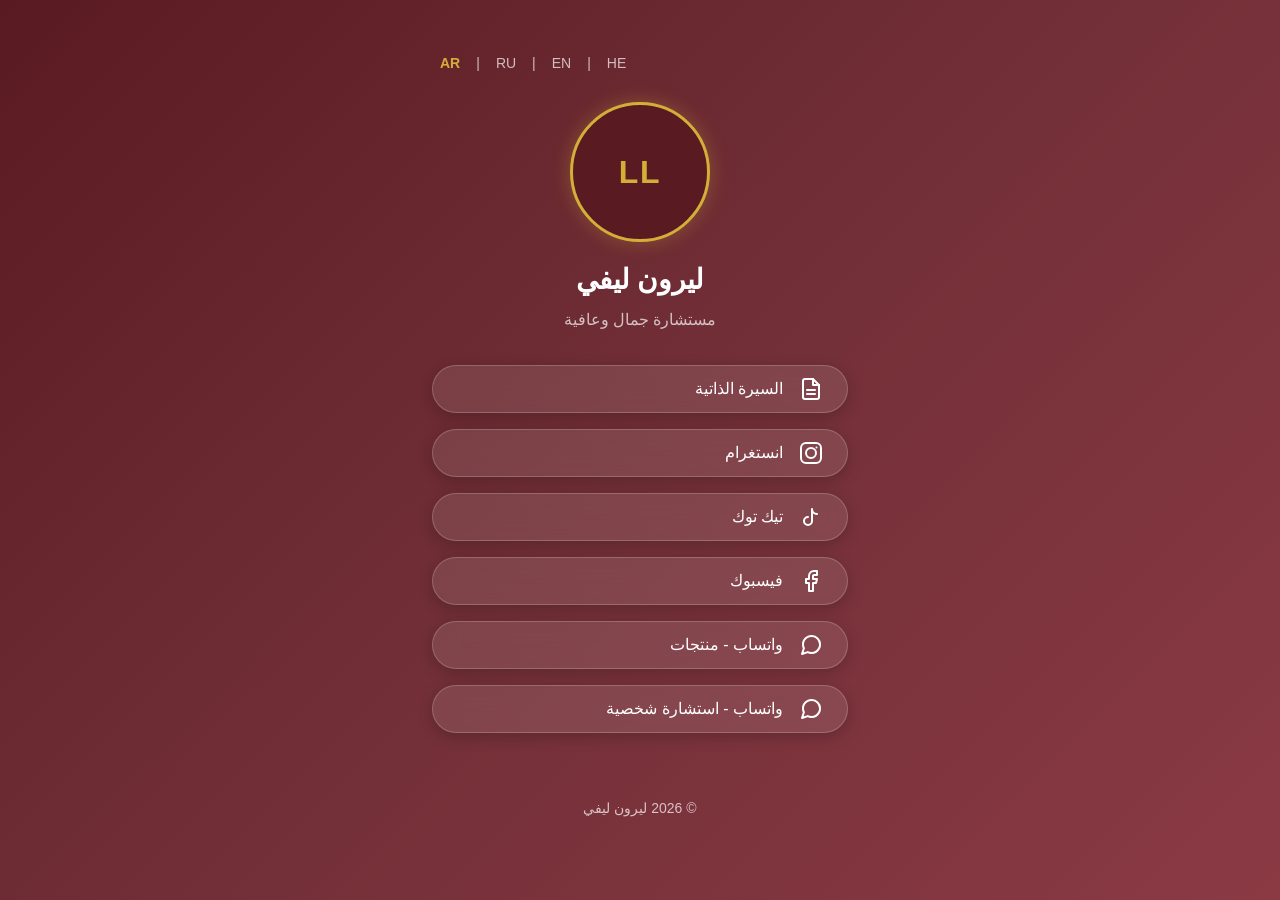
==== ar.html @ 51537cd4 "Add Arabic landing page and English resume, update language switchers" ====
<!DOCTYPE html>
<html lang="ar" dir="rtl">
<head>
  <meta charset="UTF-8">
  <meta name="viewport" content="width=device-width, initial-scale=1.0">
  <title>ليرون ليفي - مستشارة جمال وعافية</title>

  <!-- OG Meta Tags -->
  <meta property="og:title" content="ليرون ليفي - مستشارة جمال وعافية">
  <meta property="og:description" content="مستشارة جمال وعافية - روابط وتواصل">
  <meta property="og:type" content="website">
  <meta property="og:url" content="https://lironlevill.github.io/Liron-Levi/ar.html">

  <!-- Inline SVG Favicon -->
  <link rel="icon" type="image/svg+xml" href="data:image/svg+xml,%3Csvg xmlns='http://www.w3.org/2000/svg' viewBox='0 0 32 32'%3E%3Crect width='32' height='32' rx='8' fill='%23722F37'/%3E%3Ctext x='50%25' y='55%25' dominant-baseline='middle' text-anchor='middle' font-family='sans-serif' font-weight='bold' font-size='14' fill='%23D4AF37'%3ELL%3C/text%3E%3C/svg%3E">

  <link rel="stylesheet" href="style.css">
</head>
<body>

  <main class="container">

    <!-- Language Switcher -->
    <nav class="lang-switcher" aria-label="اختيار اللغة">
      <a href="index.html" aria-label="العبرية">HE</a>
      <span class="separator" aria-hidden="true">|</span>
      <a href="en.html" aria-label="الإنجليزية">EN</a>
      <span class="separator" aria-hidden="true">|</span>
      <a href="ru.html" aria-label="الروسية">RU</a>
      <span class="separator" aria-hidden="true">|</span>
      <a href="ar.html" class="active" aria-label="العربية">AR</a>
    </nav>

    <!-- Profile -->
    <section class="profile">
      <div class="profile-circle" aria-hidden="true">
        <span class="initials">LL</span>
      </div>
      <h1 class="profile-name">ليرون ليفي</h1>
      <p class="profile-bio">مستشارة جمال وعافية</p>
    </section>

    <!-- Link Buttons -->
    <div class="links">

      <!-- Resume -->
      <a href="resume.html" class="link-btn" aria-label="عرض السيرة الذاتية">
        <span class="icon" aria-hidden="true">
          <svg xmlns="http://www.w3.org/2000/svg" width="24" height="24" viewBox="0 0 24 24" fill="none" stroke="currentColor" stroke-width="2" stroke-linecap="round" stroke-linejoin="round">
            <path d="M14 2H6a2 2 0 0 0-2 2v16a2 2 0 0 0 2 2h12a2 2 0 0 0 2-2V8z"/>
            <polyline points="14 2 14 8 20 8"/>
            <line x1="16" y1="13" x2="8" y2="13"/>
            <line x1="16" y1="17" x2="8" y2="17"/>
          </svg>
        </span>
        <span class="label">السيرة الذاتية</span>
      </a>

      <!-- Instagram -->
      <a href="#" class="link-btn" aria-label="زيارة حساب انستغرام">
        <span class="icon" aria-hidden="true">
          <svg xmlns="http://www.w3.org/2000/svg" width="24" height="24" viewBox="0 0 24 24" fill="none" stroke="currentColor" stroke-width="2" stroke-linecap="round" stroke-linejoin="round">
            <rect x="2" y="2" width="20" height="20" rx="5" ry="5"/>
            <circle cx="12" cy="12" r="5"/>
            <line x1="17.5" y1="6.5" x2="17.51" y2="6.5"/>
          </svg>
        </span>
        <span class="label">انستغرام</span>
      </a>

      <!-- TikTok -->
      <a href="#" class="link-btn" aria-label="زيارة حساب تيك توك">
        <span class="icon" aria-hidden="true">
          <svg xmlns="http://www.w3.org/2000/svg" width="24" height="24" viewBox="0 0 24 24" fill="none" stroke="currentColor" stroke-width="2" stroke-linecap="round" stroke-linejoin="round">
            <path d="M9 12a4 4 0 1 0 4 4V4a5 5 0 0 0 5 5"/>
          </svg>
        </span>
        <span class="label">تيك توك</span>
      </a>

      <!-- Facebook -->
      <a href="#" class="link-btn" aria-label="زيارة حساب فيسبوك">
        <span class="icon" aria-hidden="true">
          <svg xmlns="http://www.w3.org/2000/svg" width="24" height="24" viewBox="0 0 24 24" fill="none" stroke="currentColor" stroke-width="2" stroke-linecap="round" stroke-linejoin="round">
            <path d="M18 2h-3a5 5 0 0 0-5 5v3H7v4h3v8h4v-8h3l1-4h-4V7a1 1 0 0 1 1-1h3z"/>
          </svg>
        </span>
        <span class="label">فيسبوك</span>
      </a>

      <!-- WhatsApp - Products -->
      <a href="https://wa.me/972526086035?text=%D9%85%D8%B1%D8%AD%D8%A8%D8%A7%20%D9%84%D9%8A%D8%B1%D9%88%D9%86%D8%8C%20%D8%A3%D8%B1%D9%8A%D8%AF%20%D9%85%D8%B9%D8%B1%D9%81%D8%A9%20%D8%A7%D9%84%D9%85%D8%B2%D9%8A%D8%AF%20%D8%B9%D9%86%20%D9%85%D9%86%D8%AA%D8%AC%D8%A7%D8%AA%D9%83!" class="link-btn" aria-label="ارسال رسالة واتساب عن المنتجات">
        <span class="icon" aria-hidden="true">
          <svg xmlns="http://www.w3.org/2000/svg" width="24" height="24" viewBox="0 0 24 24" fill="none" stroke="currentColor" stroke-width="2" stroke-linecap="round" stroke-linejoin="round">
            <path d="M21 11.5a8.38 8.38 0 0 1-.9 3.8 8.5 8.5 0 0 1-7.6 4.7 8.38 8.38 0 0 1-3.8-.9L3 21l1.9-5.7a8.38 8.38 0 0 1-.9-3.8 8.5 8.5 0 0 1 4.7-7.6 8.38 8.38 0 0 1 3.8-.9h.5a8.48 8.48 0 0 1 8 8v.5z"/>
          </svg>
        </span>
        <span class="label">واتساب - منتجات</span>
      </a>

      <!-- WhatsApp - Consultation -->
      <a href="https://wa.me/972526086035?text=%D9%85%D8%B1%D8%AD%D8%A8%D8%A7%20%D9%84%D9%8A%D8%B1%D9%88%D9%86%D8%8C%20%D8%A3%D8%B1%D8%BA%D8%A8%20%D9%81%D9%8A%20%D8%A7%D8%B3%D8%AA%D8%B4%D8%A7%D8%B1%D8%A9%20%D8%B4%D8%AE%D8%B5%D9%8A%D8%A9" class="link-btn" aria-label="ارسال رسالة واتساب لاستشارة شخصية">
        <span class="icon" aria-hidden="true">
          <svg xmlns="http://www.w3.org/2000/svg" width="24" height="24" viewBox="0 0 24 24" fill="none" stroke="currentColor" stroke-width="2" stroke-linecap="round" stroke-linejoin="round">
            <path d="M21 11.5a8.38 8.38 0 0 1-.9 3.8 8.5 8.5 0 0 1-7.6 4.7 8.38 8.38 0 0 1-3.8-.9L3 21l1.9-5.7a8.38 8.38 0 0 1-.9-3.8 8.5 8.5 0 0 1 4.7-7.6 8.38 8.38 0 0 1 3.8-.9h.5a8.48 8.48 0 0 1 8 8v.5z"/>
          </svg>
        </span>
        <span class="label">واتساب - استشارة شخصية</span>
      </a>

    </div>

    <!-- Footer -->
    <footer class="footer">
      <p>&copy; 2026 ليرون ليفي</p>
    </footer>

  </main>

</body>
</html>
---- style.css ----
/* ============================================
   Liron Levi - Link-in-Bio Landing Page
   Shared Stylesheet
   ============================================ */

/* === Custom Properties === */
:root {
  /* Colors */
  --color-primary: #722F37;
  --color-primary-dark: #5A1A22;
  --color-primary-light: #8B3A44;
  --color-accent: #D4AF37;
  --color-accent-light: #E8CC6E;
  --color-text: #FFFFFF;
  --color-text-muted: rgba(255, 255, 255, 0.7);

  /* Glassmorphism */
  --glass-bg: rgba(255, 255, 255, 0.1);
  --glass-bg-hover: rgba(255, 255, 255, 0.18);
  --glass-border: rgba(255, 255, 255, 0.2);
  --glass-blur: 12px;
  --glass-shadow: 0 4px 16px rgba(0, 0, 0, 0.2);

  /* Spacing */
  --space-xs: 0.25rem;
  --space-sm: 0.5rem;
  --space-md: 1rem;
  --space-lg: 1.5rem;
  --space-xl: 2rem;
  --space-2xl: 3rem;

  /* Border Radius */
  --radius-sm: 12px;
  --radius-md: 16px;
  --radius-lg: 25px;
  --radius-full: 50%;

  /* Typography */
  --font-family: -apple-system, BlinkMacSystemFont, "Segoe UI", Roboto,
    "Helvetica Neue", Arial, "Noto Sans", "Noto Sans Hebrew", "Noto Sans Arabic", sans-serif,
    "Apple Color Emoji", "Segoe UI Emoji";
  --font-size-sm: 0.875rem;
  --font-size-base: 1rem;
  --font-size-lg: 1.125rem;
  --font-size-xl: 1.5rem;
  --font-size-2xl: 1.75rem;
  --font-weight-normal: 400;
  --font-weight-medium: 500;
  --font-weight-bold: 700;

  /* Transitions */
  --transition-fast: 200ms ease;
  --transition-normal: 300ms ease;

  /* Layout */
  --container-max-width: 480px;
  --container-padding: 1.25rem;

  /* Profile */
  --profile-size: 120px;
  --profile-border-width: 3px;
}

/* === Reset === */
*,
*::before,
*::after {
  box-sizing: border-box;
  margin: 0;
  padding: 0;
}

html {
  font-size: 16px;
  -webkit-text-size-adjust: 100%;
}

body {
  font-family: var(--font-family);
  color: var(--color-text);
  line-height: 1.6;
  min-height: 100vh;
  background: linear-gradient(
    135deg,
    var(--color-primary-dark) 0%,
    var(--color-primary) 50%,
    var(--color-primary-light) 100%
  );
  background-attachment: fixed;
}

a {
  color: inherit;
  text-decoration: none;
}

ul {
  list-style: none;
}

/* === Container === */
.container {
  max-width: var(--container-max-width);
  margin-inline: auto;
  padding-inline: var(--container-padding);
  padding-block: var(--space-2xl);
}

/* === Language Switcher === */
.lang-switcher {
  display: flex;
  justify-content: flex-end;
  align-items: center;
  gap: var(--space-sm);
  margin-block-end: var(--space-lg);
  font-size: var(--font-size-sm);
}

.lang-switcher a {
  color: var(--color-text-muted);
  padding: var(--space-xs) var(--space-sm);
  transition: color var(--transition-fast);
  border-radius: 4px;
}

.lang-switcher a:hover,
.lang-switcher a:focus-visible {
  color: var(--color-accent);
}

.lang-switcher a.active {
  color: var(--color-accent);
  font-weight: var(--font-weight-bold);
}

.lang-switcher .separator {
  color: var(--color-text-muted);
  user-select: none;
}

/* === Profile Section === */
.profile {
  display: flex;
  flex-direction: column;
  align-items: center;
  text-align: center;
  margin-block-end: var(--space-xl);
}

.profile-circle {
  width: var(--profile-size);
  height: var(--profile-size);
  border-radius: var(--radius-full);
  border: var(--profile-border-width) solid var(--color-accent);
  background: var(--color-primary-dark);
  display: flex;
  align-items: center;
  justify-content: center;
  margin-block-end: var(--space-md);
  box-shadow: 0 0 20px rgba(212, 175, 55, 0.3);
}

.profile-circle .initials {
  font-size: var(--font-size-2xl);
  font-weight: var(--font-weight-bold);
  color: var(--color-accent);
  letter-spacing: 0.05em;
}

.profile-name {
  font-size: var(--font-size-xl);
  font-weight: var(--font-weight-bold);
  margin-block-end: var(--space-xs);
}

.profile-bio {
  font-size: var(--font-size-base);
  color: var(--color-text-muted);
  max-width: 320px;
}

/* === Link Buttons === */
.links {
  display: flex;
  flex-direction: column;
  gap: var(--space-md);
}

.link-btn {
  display: flex;
  align-items: center;
  gap: var(--space-md);
  width: 100%;
  min-height: 48px;
  padding: var(--space-sm) var(--space-lg);
  border-radius: var(--radius-lg);
  /* Glassmorphism */
  background: var(--glass-bg);
  backdrop-filter: blur(var(--glass-blur));
  -webkit-backdrop-filter: blur(var(--glass-blur));
  border: 1px solid var(--glass-border);
  box-shadow: var(--glass-shadow);
  /* Text */
  color: var(--color-text);
  font-size: var(--font-size-base);
  font-weight: var(--font-weight-medium);
  text-align: start;
  /* Transition */
  transition: transform var(--transition-fast),
              box-shadow var(--transition-fast),
              background var(--transition-fast);
}

.link-btn:hover {
  transform: scale(1.03);
  background: var(--glass-bg-hover);
  box-shadow: 0 0 20px rgba(212, 175, 55, 0.4),
              0 4px 16px rgba(0, 0, 0, 0.2);
}

.link-btn:focus-visible {
  outline: 2px solid var(--color-accent);
  outline-offset: 2px;
}

.link-btn:active {
  transform: scale(0.98);
}

/* Button icon */
.link-btn .icon {
  flex-shrink: 0;
  width: 24px;
  height: 24px;
  display: flex;
  align-items: center;
  justify-content: center;
}

.link-btn .icon svg {
  width: 100%;
  height: 100%;
}

/* Button label */
.link-btn .label {
  flex-grow: 1;
}

/* === Resume Page === */
.resume-container {
  max-width: 640px;
  margin-inline: auto;
  padding-inline: var(--container-padding);
  padding-block: var(--space-xl);
}

/* Back button */
.back-btn {
  display: inline-flex;
  align-items: center;
  gap: var(--space-sm);
  color: var(--color-text-muted);
  font-size: var(--font-size-sm);
  margin-block-end: var(--space-xl);
  padding: var(--space-sm) var(--space-md);
  border-radius: var(--radius-sm);
  transition: color var(--transition-fast),
              background var(--transition-fast);
}

.back-btn:hover,
.back-btn:focus-visible {
  color: var(--color-accent);
  background: var(--glass-bg);
}

.back-btn:focus-visible {
  outline: 2px solid var(--color-accent);
  outline-offset: 2px;
}

.back-btn .icon {
  width: 20px;
  height: 20px;
  display: flex;
  align-items: center;
  justify-content: center;
}

.back-btn .icon svg {
  width: 100%;
  height: 100%;
}

/* Flip back arrow for RTL */
[dir="rtl"] .back-btn .icon {
  transform: scaleX(-1);
}

/* Resume header */
.resume-header {
  text-align: center;
  margin-block-end: var(--space-2xl);
}

.resume-header h1 {
  font-size: var(--font-size-2xl);
  margin-block-end: var(--space-xs);
}

.resume-header p {
  color: var(--color-text-muted);
  font-size: var(--font-size-sm);
}

/* Resume sections */
.resume-section {
  background: var(--glass-bg);
  backdrop-filter: blur(var(--glass-blur));
  -webkit-backdrop-filter: blur(var(--glass-blur));
  border: 1px solid var(--glass-border);
  border-radius: var(--radius-md);
  padding: var(--space-lg);
  margin-block-end: var(--space-lg);
}

.resume-section h2 {
  font-size: var(--font-size-lg);
  color: var(--color-accent);
  margin-block-end: var(--space-md);
  padding-block-end: var(--space-sm);
  border-block-end: 1px solid var(--glass-border);
}

.resume-section p {
  color: var(--color-text-muted);
  margin-block-end: var(--space-sm);
}

.resume-section ul {
  padding-inline-start: var(--space-lg);
  list-style: disc;
}

.resume-section li {
  color: var(--color-text-muted);
  margin-block-end: var(--space-sm);
}

/* Resume entry (job/education item) */
.resume-entry {
  margin-block-end: var(--space-lg);
}

.resume-entry:last-child {
  margin-block-end: 0;
}

.resume-entry h3 {
  font-size: var(--font-size-base);
  font-weight: var(--font-weight-bold);
  color: var(--color-text);
  margin-block-end: var(--space-xs);
}

.resume-entry .date {
  font-size: var(--font-size-sm);
  color: var(--color-accent-light);
  margin-block-end: var(--space-sm);
}

.resume-entry p {
  font-size: var(--font-size-sm);
}

/* === Footer === */
.footer {
  text-align: center;
  margin-block-start: var(--space-2xl);
  padding-block: var(--space-md);
  font-size: var(--font-size-sm);
  color: var(--color-text-muted);
}

/* === Screen Reader Only === */
.sr-only {
  position: absolute;
  width: 1px;
  height: 1px;
  padding: 0;
  margin: -1px;
  overflow: hidden;
  clip: rect(0, 0, 0, 0);
  white-space: nowrap;
  border: 0;
}

/* === Responsive Design === */

/* Larger phones */
@media (min-width: 375px) {
  :root {
    --container-padding: 1.5rem;
  }
}

/* Tablets */
@media (min-width: 768px) {
  :root {
    --container-padding: 2rem;
    --profile-size: 140px;
    --font-size-xl: 1.75rem;
    --font-size-2xl: 2rem;
  }

  .resume-container {
    max-width: 720px;
  }
}

/* Desktop */
@media (min-width: 1024px) {
  body {
    font-size: 1.0625rem;
  }
}

/* Reduced motion */
@media (prefers-reduced-motion: reduce) {
  *,
  *::before,
  *::after {
    transition-duration: 0.01ms !important;
    animation-duration: 0.01ms !important;
  }

  .link-btn:hover {
    transform: none;
  }
}

/* Backdrop-filter fallback */
@supports not (backdrop-filter: blur(1px)) {
  .link-btn,
  .resume-section {
    background: rgba(255, 255, 255, 0.2);
  }
}
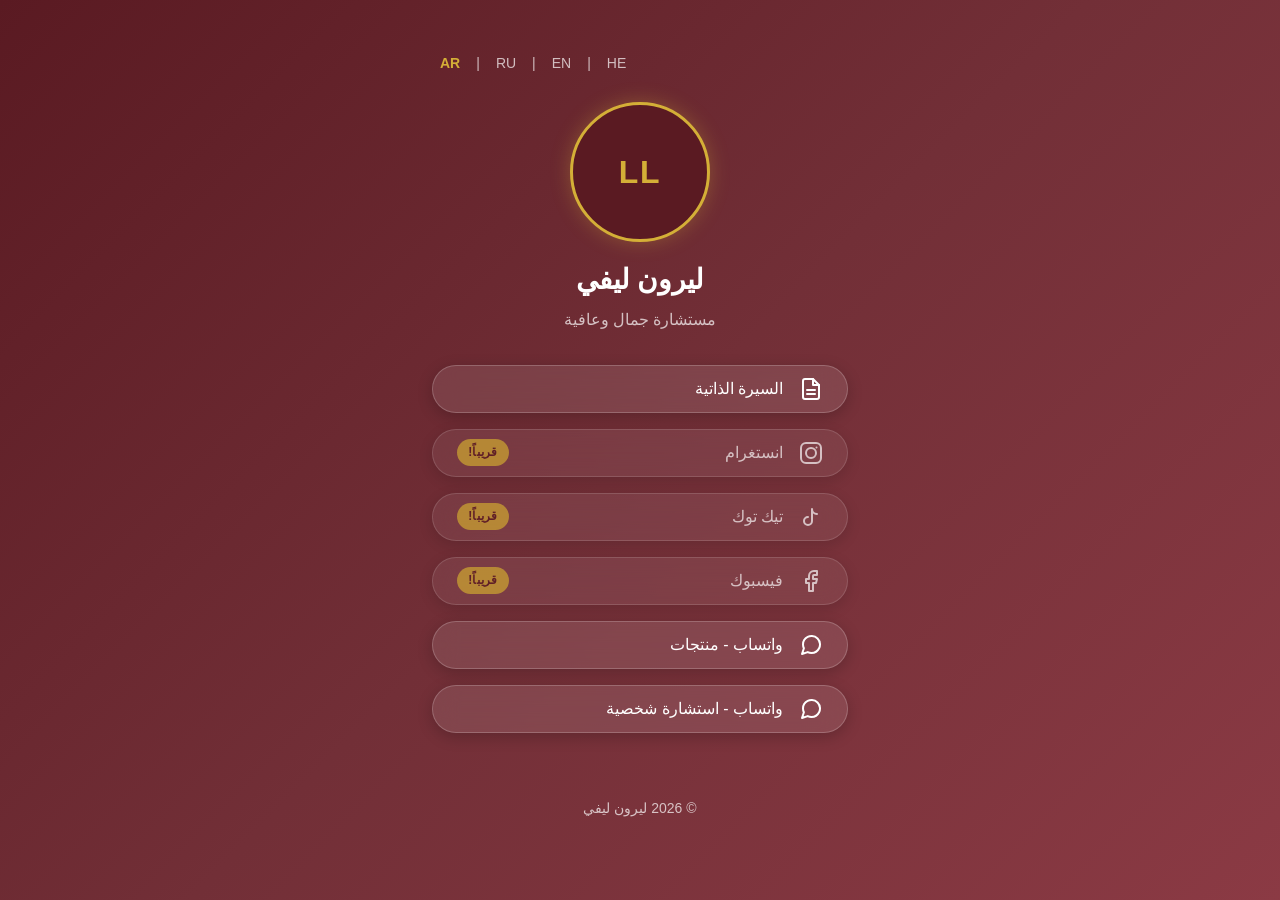
==== commit 08f9c94c: "resume fix + coming soon" ====
--- a/ar.html
+++ b/ar.html
@@ -57,7 +57,7 @@
       </a>
 
       <!-- Instagram -->
-      <a href="#" class="link-btn" aria-label="زيارة حساب انستغرام">
+      <a href="#" class="link-btn link-btn--soon" aria-label="زيارة حساب انستغرام" aria-disabled="true">
         <span class="icon" aria-hidden="true">
           <svg xmlns="http://www.w3.org/2000/svg" width="24" height="24" viewBox="0 0 24 24" fill="none" stroke="currentColor" stroke-width="2" stroke-linecap="round" stroke-linejoin="round">
             <rect x="2" y="2" width="20" height="20" rx="5" ry="5"/>
@@ -66,26 +66,29 @@
           </svg>
         </span>
         <span class="label">انستغرام</span>
+        <span class="soon-badge">قريباً!</span>
       </a>
 
       <!-- TikTok -->
-      <a href="#" class="link-btn" aria-label="زيارة حساب تيك توك">
+      <a href="#" class="link-btn link-btn--soon" aria-label="زيارة حساب تيك توك" aria-disabled="true">
         <span class="icon" aria-hidden="true">
           <svg xmlns="http://www.w3.org/2000/svg" width="24" height="24" viewBox="0 0 24 24" fill="none" stroke="currentColor" stroke-width="2" stroke-linecap="round" stroke-linejoin="round">
             <path d="M9 12a4 4 0 1 0 4 4V4a5 5 0 0 0 5 5"/>
           </svg>
         </span>
         <span class="label">تيك توك</span>
+        <span class="soon-badge">قريباً!</span>
       </a>
 
       <!-- Facebook -->
-      <a href="#" class="link-btn" aria-label="زيارة حساب فيسبوك">
+      <a href="#" class="link-btn link-btn--soon" aria-label="زيارة حساب فيسبوك" aria-disabled="true">
         <span class="icon" aria-hidden="true">
           <svg xmlns="http://www.w3.org/2000/svg" width="24" height="24" viewBox="0 0 24 24" fill="none" stroke="currentColor" stroke-width="2" stroke-linecap="round" stroke-linejoin="round">
             <path d="M18 2h-3a5 5 0 0 0-5 5v3H7v4h3v8h4v-8h3l1-4h-4V7a1 1 0 0 1 1-1h3z"/>
           </svg>
         </span>
         <span class="label">فيسبوك</span>
+        <span class="soon-badge">قريباً!</span>
       </a>
 
       <!-- WhatsApp - Products -->
--- a/style.css
+++ b/style.css
@@ -59,6 +59,19 @@
   /* Profile */
   --profile-size: 120px;
   --profile-border-width: 3px;
+
+  /* Resume page additions */
+  --color-bg-cream: #F8F4ED;
+  --color-bg-cream-soft: #EFE5D2;
+  --color-bg-dark: #5A1A22;
+  --color-bg-dark-soft: #722F37;
+  --color-text-dark: #2D1418;
+  --color-text-muted-dark: #6B4148;
+  --color-gold-soft: #C9A24A;
+  --decorative-line: rgba(114, 47, 55, 0.18);
+  --r-shadow-soft: 0 8px 24px rgba(45, 20, 24, 0.08);
+  --r-shadow-hover: 0 14px 32px rgba(45, 20, 24, 0.14);
+  --r-ticker-duration: 30s;
 }
 
 /* === Reset === */
@@ -247,131 +260,589 @@
   flex-grow: 1;
 }
 
-/* === Resume Page === */
-.resume-container {
-  max-width: 640px;
+/* === Coming Soon button variant === */
+.link-btn--soon {
+  cursor: not-allowed;
+  opacity: 0.7;
+}
+
+.link-btn--soon:hover {
+  transform: none;
+  background: var(--glass-bg);
+  box-shadow: var(--glass-shadow);
+}
+
+.link-btn--soon .label {
+  flex-grow: 0;
+}
+
+.soon-badge {
+  margin-inline-start: auto;
+  padding: 0.25rem 0.7rem;
+  font-size: 0.75rem;
+  font-weight: var(--font-weight-bold);
+  background: var(--color-accent);
+  color: var(--color-primary-dark);
+  border-radius: 999px;
+  letter-spacing: 0.02em;
+  white-space: nowrap;
+  flex-shrink: 0;
+}
+
+/* =========================================================
+   RESUME PAGE
+   Cream + dark-brown world, separate from landing pages.
+   All selectors prefixed with .r- to avoid collisions.
+   ========================================================= */
+
+/* --- Page wrapper -------------------------------------- */
+.r-page {
+  background: var(--color-bg-cream);
+  color: var(--color-text-dark);
+  min-height: 100vh;
+  overflow-x: hidden;
+}
+.r-page a { color: inherit; }
+
+/* --- Resume language switcher (flex item inside .r-hero__top-right) ---- */
+.r-lang-switcher {
+  display: inline-flex;
+  align-items: center;
+  gap: 0.4rem;
+  margin: 0;
+  font-size: clamp(0.75rem, 2vw, 0.9rem);
+}
+.r-lang-switcher a {
+  padding: 0.3rem 0.5rem;
+  min-width: 32px;
+  min-height: 32px;
+  display: inline-flex;
+  align-items: center;
+  justify-content: center;
+  color: var(--color-text-muted-dark);
+  text-decoration: none;
+  border-radius: 4px;
+  transition: color var(--transition-fast);
+}
+.r-lang-switcher a:hover,
+.r-lang-switcher a:focus-visible { color: var(--color-text-dark); }
+.r-lang-switcher a.active {
+  color: var(--color-text-dark);
+  font-weight: var(--font-weight-bold);
+}
+.r-lang-switcher .separator {
+  color: var(--color-text-muted-dark);
+  user-select: none;
+}
+
+/* --- Resume back button (flex item inside .r-hero__top-right) ---- */
+.r-back-btn {
+  display: inline-flex;
+  align-items: center;
+  gap: 0.4rem;
+  padding: clamp(0.4rem, 1.5vw, 0.6rem) clamp(0.7rem, 2vw, 1rem);
+  min-height: 40px;
+  background: rgba(255, 255, 255, 0.6);
+  border: 1px solid var(--color-gold-soft);
+  border-radius: 999px;
+  color: var(--color-text-dark);
+  text-decoration: none;
+  font-size: clamp(0.75rem, 2vw, 0.9rem);
+  white-space: nowrap;
+  transition: background var(--transition-fast), transform var(--transition-fast);
+}
+.r-back-btn:hover {
+  background: rgba(255, 255, 255, 0.9);
+  transform: translateY(-1px);
+}
+.r-back-btn:focus-visible {
+  outline: 2px solid var(--color-gold-soft);
+  outline-offset: 2px;
+}
+.r-back-btn .icon {
+  display: inline-flex;
+  align-items: center;
+  justify-content: center;
+}
+.r-back-btn .icon svg {
+  width: clamp(14px, 3vw, 18px);
+  height: clamp(14px, 3vw, 18px);
+}
+[dir="rtl"] .r-back-btn .icon { transform: scaleX(-1); }
+
+/* --- Decorative drifting circles (hero/tabs/gallery) -- */
+.r-bg-circles {
+  position: absolute;
+  inset: 0;
+  pointer-events: none;
+  overflow: hidden;
+  z-index: 0;
+}
+.r-bg-circles > span {
+  position: absolute;
+  border: 1px solid var(--decorative-line);
+  border-radius: 50%;
+  display: block;
+}
+.r-bg-circles__c1 { width: 420px; height: 420px; top: -120px; inset-inline-start: -80px; animation: r-drift1 26s ease-in-out infinite; }
+.r-bg-circles__c2 { width: 320px; height: 320px; top: 30%; inset-inline-end: -100px; animation: r-drift2 31s ease-in-out -4s infinite; }
+.r-bg-circles__c3 { width: 260px; height: 260px; bottom: -80px; inset-inline-start: 25%; animation: r-drift3 22s ease-in-out -9s infinite; }
+.r-bg-circles__c4 { width: 180px; height: 180px; top: 15%; inset-inline-start: 40%; animation: r-drift4 28s ease-in-out -2s infinite; }
+.r-bg-circles__c5 { width: 500px; height: 500px; bottom: -200px; inset-inline-end: -180px; animation: r-drift5 34s ease-in-out -6s infinite; }
+
+@keyframes r-drift1 { 0%,100% { transform: translate(0,0) rotate(0deg); } 50% { transform: translate(40px, -30px) rotate(8deg); } }
+@keyframes r-drift2 { 0%,100% { transform: translate(0,0) rotate(0deg); } 50% { transform: translate(-50px, 40px) rotate(-10deg); } }
+@keyframes r-drift3 { 0%,100% { transform: translate(0,0) rotate(0deg); } 50% { transform: translate(35px, 35px) rotate(12deg); } }
+@keyframes r-drift4 { 0%,100% { transform: translate(0,0) rotate(0deg); } 50% { transform: translate(-25px, -45px) rotate(-6deg); } }
+@keyframes r-drift5 { 0%,100% { transform: translate(0,0) rotate(0deg); } 50% { transform: translate(-30px, -20px) rotate(5deg); } }
+
+/* --- Hero --------------------------------------------- */
+.r-hero {
+  position: relative;
+  background: var(--color-bg-cream);
+  padding: clamp(5rem, 12vw, 7rem) clamp(1rem, 4vw, 2rem) var(--space-2xl);
+  text-align: center;
+  isolation: isolate;
+}
+.r-hero > * { position: relative; z-index: 1; }
+.r-hero > .r-bg-circles { z-index: 0; }
+.r-hero__agency {
+  position: absolute;
+  top: clamp(1rem, 3vw, 1.5rem);
+  left: clamp(1rem, 3vw, 1.5rem);
+  z-index: 10;
+  font-size: clamp(0.65rem, 1.8vw, 0.8rem);
+  letter-spacing: 0.05em;
+  text-transform: uppercase;
+  color: var(--color-text-muted-dark);
+  max-width: 45%;
+  line-height: 1.3;
+  text-align: start;
+}
+
+/* Top-right cluster: back button + language switcher pinned to physical right corner */
+.r-hero__top-right {
+  position: absolute;
+  top: clamp(1rem, 3vw, 1.5rem);
+  right: clamp(1rem, 3vw, 1.5rem);
+  z-index: 10;
+  display: flex;
+  align-items: center;
+  gap: clamp(0.5rem, 2vw, 1rem);
+  flex-wrap: nowrap;
+}
+.r-hero__name {
+  font-size: clamp(2.5rem, 9vw, 5.5rem);
+  font-weight: var(--font-weight-bold);
+  letter-spacing: 0.04em;
+  line-height: 1.05;
+  margin-block: var(--space-lg) var(--space-md);
+  color: var(--color-text-dark);
+}
+.r-hero__subtitle {
+  text-transform: uppercase;
+  letter-spacing: 0.18em;
+  color: var(--color-text-muted-dark);
+  font-size: var(--font-size-sm);
+  margin-bottom: var(--space-2xl);
+}
+.r-hero__photo { max-width: 400px; margin-inline: auto; }
+
+/* --- Shared placeholder visual ------------------------ */
+.r-placeholder {
+  border: 2px dashed var(--color-gold-soft);
+  border-radius: var(--radius-md);
+  background: linear-gradient(135deg, var(--color-bg-cream), var(--color-bg-cream-soft));
+  display: flex;
+  flex-direction: column;
+  align-items: center;
+  justify-content: center;
+  gap: var(--space-sm);
+  color: var(--color-text-muted-dark);
+  text-align: center;
+  padding: var(--space-lg);
+  box-shadow: var(--r-shadow-soft);
+}
+.r-placeholder svg { width: 48px; height: 48px; }
+.r-placeholder__label {
+  text-transform: uppercase;
+  letter-spacing: 0.2em;
+  font-size: var(--font-size-sm);
+  font-weight: var(--font-weight-medium);
+}
+.r-placeholder--photo { aspect-ratio: 3 / 4; }
+.r-placeholder--video {
+  aspect-ratio: 16 / 9;
+  background: linear-gradient(135deg, var(--color-bg-dark), var(--color-bg-dark-soft));
+  color: rgba(255, 255, 255, 0.7);
+}
+.r-placeholder--gallery { aspect-ratio: 1 / 1; }
+
+/* --- Demo Reel (dark) --------------------------------- */
+.r-reel {
+  background: var(--color-bg-dark);
+  color: var(--color-text);
+  padding: clamp(3rem, 8vw, 6rem) var(--container-padding);
+  text-align: center;
+}
+.r-reel__title {
+  text-transform: uppercase;
+  letter-spacing: 0.3em;
+  font-size: clamp(1.25rem, 3vw, 1.75rem);
+  font-weight: var(--font-weight-bold);
+  margin-bottom: var(--space-xl);
+}
+.r-reel .r-placeholder { max-width: 900px; margin-inline: auto; }
+
+/* --- Tabs section (cream) ----------------------------- */
+.r-tabs {
+  position: relative;
+  background: var(--color-bg-cream);
+  padding: clamp(3rem, 8vw, 6rem) var(--container-padding);
+  isolation: isolate;
+}
+.r-tabs > .r-bg-circles { z-index: 0; }
+.r-tabs > .r-tabs__list,
+.r-tabs > .r-tabs__panels { position: relative; z-index: 1; }
+
+.r-tabs__radio {
+  position: absolute;
+  opacity: 0;
+  pointer-events: none;
+  width: 1px; height: 1px;
+}
+.r-tabs__list {
+  display: flex;
+  flex-wrap: wrap;
+  justify-content: center;
+  gap: var(--space-md) var(--space-lg);
+  margin-bottom: var(--space-2xl);
+  max-width: 1100px;
   margin-inline: auto;
-  padding-inline: var(--container-padding);
-  padding-block: var(--space-xl);
-}
-
-/* Back button */
-.back-btn {
+}
+.r-tabs__label {
+  cursor: pointer;
+  padding: var(--space-sm) var(--space-md);
+  min-height: 48px;
   display: inline-flex;
   align-items: center;
-  gap: var(--space-sm);
-  color: var(--color-text-muted);
+  color: var(--color-text-muted-dark);
+  font-weight: var(--font-weight-medium);
+  letter-spacing: 0.05em;
+  border-bottom: 2px solid transparent;
+  transition: color var(--transition-fast), border-color var(--transition-fast);
+  text-align: center;
+}
+.r-tabs__label:hover { color: var(--color-text-dark); }
+
+.r-tabs__panel { display: none; opacity: 0; transition: opacity var(--transition-normal); }
+#r-tab-1:checked ~ .r-tabs__panels #r-tab-panel-1,
+#r-tab-2:checked ~ .r-tabs__panels #r-tab-panel-2,
+#r-tab-3:checked ~ .r-tabs__panels #r-tab-panel-3,
+#r-tab-4:checked ~ .r-tabs__panels #r-tab-panel-4,
+#r-tab-5:checked ~ .r-tabs__panels #r-tab-panel-5,
+#r-tab-6:checked ~ .r-tabs__panels #r-tab-panel-6 {
+  display: block;
+  opacity: 1;
+}
+#r-tab-1:checked ~ .r-tabs__list label[for="r-tab-1"],
+#r-tab-2:checked ~ .r-tabs__list label[for="r-tab-2"],
+#r-tab-3:checked ~ .r-tabs__list label[for="r-tab-3"],
+#r-tab-4:checked ~ .r-tabs__list label[for="r-tab-4"],
+#r-tab-5:checked ~ .r-tabs__list label[for="r-tab-5"],
+#r-tab-6:checked ~ .r-tabs__list label[for="r-tab-6"] {
+  color: var(--color-text-dark);
+  border-bottom-color: var(--color-gold-soft);
+}
+.r-tabs__radio:focus-visible + .r-tabs__list .r-tabs__label,
+.r-tabs__radio:focus-visible ~ .r-tabs__list .r-tabs__label {
+  /* keyboard focus styling target is the matching label below */
+}
+.r-tabs__radio:focus-visible ~ .r-tabs__list label.r-tabs__label[for] {
+  /* placeholder; per-label focus uses :has below where supported */
+}
+.r-tabs__list:has(:focus-visible) label.r-tabs__label {
+  /* no-op; keep selector valid */
+}
+#r-tab-1:focus-visible ~ .r-tabs__list label[for="r-tab-1"],
+#r-tab-2:focus-visible ~ .r-tabs__list label[for="r-tab-2"],
+#r-tab-3:focus-visible ~ .r-tabs__list label[for="r-tab-3"],
+#r-tab-4:focus-visible ~ .r-tabs__list label[for="r-tab-4"],
+#r-tab-5:focus-visible ~ .r-tabs__list label[for="r-tab-5"],
+#r-tab-6:focus-visible ~ .r-tabs__list label[for="r-tab-6"] {
+  outline: 2px solid var(--color-gold-soft);
+  outline-offset: 4px;
+  border-radius: 4px;
+}
+
+.r-tabs__panel-title {
+  text-align: center;
+  text-transform: uppercase;
+  letter-spacing: 0.18em;
+  font-size: var(--font-size-xl);
+  font-weight: var(--font-weight-bold);
+  margin-bottom: var(--space-xl);
+  color: var(--color-text-dark);
+}
+.r-timeline { max-width: 720px; margin-inline: auto; display: flex; flex-direction: column; gap: var(--space-xl); }
+.r-timeline__entry {
+  border-inline-start: 3px solid var(--color-gold-soft);
+  padding-inline-start: var(--space-lg);
+}
+.r-timeline__title { font-weight: var(--font-weight-bold); color: var(--color-text-dark); margin-bottom: var(--space-xs); }
+.r-timeline__meta { color: var(--color-text-muted-dark); font-size: var(--font-size-sm); }
+.r-timeline__meta .year { color: var(--color-gold-soft); font-weight: var(--font-weight-medium); }
+
+/* --- Updates ticker ----------------------------------- */
+.r-ticker {
+  max-width: 900px;
+  margin: var(--space-2xl) auto;
+  padding: var(--space-sm) var(--space-lg);
+  border-radius: var(--radius-lg);
+  background: rgba(255, 255, 255, 0.6);
+  border: 1px solid var(--decorative-line);
+  box-shadow: var(--r-shadow-soft);
+  display: flex;
+  align-items: center;
+  gap: var(--space-md);
+  overflow: hidden;
+}
+.r-ticker__label {
+  flex-shrink: 0;
+  color: var(--color-gold-soft);
+  font-weight: var(--font-weight-bold);
+  letter-spacing: 0.15em;
+  text-transform: uppercase;
   font-size: var(--font-size-sm);
-  margin-block-end: var(--space-xl);
-  padding: var(--space-sm) var(--space-md);
-  border-radius: var(--radius-sm);
-  transition: color var(--transition-fast),
-              background var(--transition-fast);
-}
-
-.back-btn:hover,
-.back-btn:focus-visible {
-  color: var(--color-accent);
-  background: var(--glass-bg);
-}
-
-.back-btn:focus-visible {
-  outline: 2px solid var(--color-accent);
-  outline-offset: 2px;
-}
-
-.back-btn .icon {
-  width: 20px;
-  height: 20px;
-  display: flex;
-  align-items: center;
+}
+.r-ticker__track { flex: 1; overflow: hidden; }
+.r-ticker__text {
+  display: inline-block;
+  white-space: nowrap;
+  color: var(--color-text-dark);
+  font-size: var(--font-size-sm);
+  animation: r-ticker-scroll var(--r-ticker-duration) linear infinite;
+}
+.r-ticker:hover .r-ticker__text { animation-play-state: paused; }
+@keyframes r-ticker-scroll {
+  0%   { transform: translateX(-100%); }
+  100% { transform: translateX(100%); }
+}
+
+/* --- Gallery ------------------------------------------ */
+.r-gallery {
+  position: relative;
+  background: var(--color-bg-cream);
+  padding: clamp(3rem, 8vw, 6rem) var(--container-padding);
+  isolation: isolate;
+}
+.r-gallery > .r-bg-circles { z-index: 0; }
+.r-gallery > .r-gallery__title,
+.r-gallery > .r-gallery__grid { position: relative; z-index: 1; }
+.r-gallery__title {
+  text-align: center;
+  text-transform: uppercase;
+  letter-spacing: 0.3em;
+  font-size: clamp(1.5rem, 4vw, 2.25rem);
+  font-weight: var(--font-weight-bold);
+  margin-bottom: var(--space-2xl);
+  color: var(--color-text-dark);
+}
+.r-gallery__grid {
+  display: grid;
+  grid-template-columns: 1fr;
+  gap: var(--space-lg);
+  max-width: 1100px;
+  margin-inline: auto;
+}
+@media (min-width: 480px) { .r-gallery__grid { grid-template-columns: repeat(2, 1fr); } }
+@media (min-width: 768px) { .r-gallery__grid { grid-template-columns: repeat(3, 1fr); } }
+.r-gallery__item { transition: transform var(--transition-normal), box-shadow var(--transition-normal); }
+.r-gallery__item:hover { transform: translateY(-4px); box-shadow: var(--r-shadow-hover); }
+
+/* --- Links section (dark) ----------------------------- */
+.r-links {
+  background: var(--color-bg-dark);
+  color: var(--color-text);
+  padding: clamp(3rem, 8vw, 6rem) var(--container-padding);
+}
+.r-links__title {
+  text-align: center;
+  text-transform: uppercase;
+  letter-spacing: 0.3em;
+  font-size: clamp(1.5rem, 4vw, 2.25rem);
+  font-weight: var(--font-weight-bold);
+  margin-bottom: var(--space-2xl);
+}
+.r-links__list { max-width: 900px; margin-inline: auto; display: flex; flex-direction: column; gap: var(--space-md); }
+.r-link {
+  display: flex;
+  align-items: center;
+  gap: var(--space-md);
+  padding: var(--space-md) var(--space-lg);
+  min-height: 64px;
+  border-radius: var(--radius-md);
+  border: 1px solid rgba(184, 149, 106, 0.4);
+  background: transparent;
+  color: var(--color-text);
+  text-decoration: none;
+  transition: background var(--transition-fast);
+}
+.r-link:hover { background: rgba(184, 149, 106, 0.08); }
+.r-link:focus-visible { outline: 2px solid var(--color-gold-soft); outline-offset: 2px; }
+.r-link__icon {
+  flex-shrink: 0;
+  width: 40px; height: 40px;
+  border-radius: 50%;
+  background: var(--color-gold-soft);
+  display: inline-flex; align-items: center; justify-content: center;
+  color: var(--color-bg-dark);
+}
+.r-link__icon svg { width: 20px; height: 20px; }
+.r-link__label { flex: 1; font-weight: var(--font-weight-bold); }
+.r-link__chevron { color: var(--color-gold-soft); flex-shrink: 0; display: inline-flex; }
+.r-link__chevron svg { width: 18px; height: 18px; }
+[dir="rtl"] .r-link__chevron { transform: scaleX(-1); }
+
+/* --- Let's Connect ------------------------------------ */
+.r-connect {
+  background: var(--color-bg-cream);
+  padding: clamp(3rem, 8vw, 6rem) var(--container-padding);
+  text-align: center;
+}
+.r-connect__title {
+  text-transform: uppercase;
+  letter-spacing: 0.3em;
+  font-size: clamp(1.5rem, 4vw, 2.25rem);
+  font-weight: var(--font-weight-bold);
+  margin-bottom: var(--space-md);
+  color: var(--color-text-dark);
+}
+.r-connect__sub { color: var(--color-text-muted-dark); margin-bottom: var(--space-xl); }
+.r-connect__agency {
+  display: inline-block;
+  padding: var(--space-xs) var(--space-md);
+  border-radius: var(--radius-lg);
+  border: 1px solid var(--decorative-line);
+  background: rgba(255, 255, 255, 0.6);
+  font-size: var(--font-size-sm);
+  letter-spacing: 0.1em;
+  text-transform: uppercase;
+  color: var(--color-text-dark);
+  margin-bottom: var(--space-2xl);
+}
+.r-connect__buttons {
+  display: flex;
+  flex-wrap: wrap;
   justify-content: center;
-}
-
-.back-btn .icon svg {
-  width: 100%;
-  height: 100%;
-}
-
-/* Flip back arrow for RTL */
-[dir="rtl"] .back-btn .icon {
-  transform: scaleX(-1);
-}
-
-/* Resume header */
-.resume-header {
-  text-align: center;
-  margin-block-end: var(--space-2xl);
-}
-
-.resume-header h1 {
-  font-size: var(--font-size-2xl);
-  margin-block-end: var(--space-xs);
-}
-
-.resume-header p {
-  color: var(--color-text-muted);
-  font-size: var(--font-size-sm);
-}
-
-/* Resume sections */
-.resume-section {
-  background: var(--glass-bg);
-  backdrop-filter: blur(var(--glass-blur));
-  -webkit-backdrop-filter: blur(var(--glass-blur));
-  border: 1px solid var(--glass-border);
+  gap: var(--space-md);
+  margin-bottom: var(--space-lg);
+}
+.r-connect__btn {
+  width: 280px;
+  max-width: 100%;
+  display: inline-flex;
+  align-items: center;
+  gap: var(--space-md);
+  padding: var(--space-md) var(--space-lg);
+  min-height: 64px;
   border-radius: var(--radius-md);
-  padding: var(--space-lg);
-  margin-block-end: var(--space-lg);
-}
-
-.resume-section h2 {
-  font-size: var(--font-size-lg);
-  color: var(--color-accent);
-  margin-block-end: var(--space-md);
-  padding-block-end: var(--space-sm);
-  border-block-end: 1px solid var(--glass-border);
-}
-
-.resume-section p {
-  color: var(--color-text-muted);
-  margin-block-end: var(--space-sm);
-}
-
-.resume-section ul {
-  padding-inline-start: var(--space-lg);
-  list-style: disc;
-}
-
-.resume-section li {
-  color: var(--color-text-muted);
-  margin-block-end: var(--space-sm);
-}
-
-/* Resume entry (job/education item) */
-.resume-entry {
-  margin-block-end: var(--space-lg);
-}
-
-.resume-entry:last-child {
-  margin-block-end: 0;
-}
-
-.resume-entry h3 {
-  font-size: var(--font-size-base);
-  font-weight: var(--font-weight-bold);
-  color: var(--color-text);
-  margin-block-end: var(--space-xs);
-}
-
-.resume-entry .date {
-  font-size: var(--font-size-sm);
-  color: var(--color-accent-light);
-  margin-block-end: var(--space-sm);
-}
-
-.resume-entry p {
-  font-size: var(--font-size-sm);
+  background: var(--color-primary);
+  border: 1.5px solid var(--color-gold-soft);
+  color: #fff;
+  text-decoration: none;
+  text-align: start;
+  transition: background var(--transition-fast);
+}
+.r-connect__btn:hover { background: var(--color-primary-light); }
+.r-connect__btn:focus-visible { outline: 2px solid var(--color-text-dark); outline-offset: 2px; }
+.r-connect__btn svg { flex-shrink: 0; width: 24px; height: 24px; }
+.r-connect__btn-text { display: flex; flex-direction: column; line-height: 1.2; }
+.r-connect__btn-label { font-size: 0.75rem; text-transform: uppercase; letter-spacing: 0.15em; color: var(--color-gold-soft); }
+.r-connect__btn-value { font-weight: var(--font-weight-bold); }
+.r-connect__btn--ig {
+  background: transparent;
+  border: 1px solid var(--color-gold-soft);
+  color: var(--color-text-dark);
+  width: auto;
+  padding: var(--space-sm) var(--space-lg);
+  border-radius: var(--radius-lg);
+  min-height: 48px;
+  font-weight: var(--font-weight-medium);
+}
+.r-connect__btn--ig:hover { filter: none; background: rgba(184, 149, 106, 0.08); }
+[dir="rtl"] .r-connect__btn .chevron { transform: scaleX(-1); }
+
+/* --- Footer ------------------------------------------- */
+.r-footer {
+  background: var(--color-bg-cream);
+  text-align: center;
+  padding: var(--space-2xl) var(--container-padding) var(--space-xl);
+}
+.r-footer__mark {
+  display: inline-flex;
+  align-items: center;
+  justify-content: center;
+  width: 48px; height: 48px;
+  border-radius: 50%;
+  background: rgba(184, 149, 106, 0.15);
+  color: var(--color-gold-soft);
+  font-weight: var(--font-weight-bold);
+  letter-spacing: 0.05em;
+  margin-bottom: var(--space-md);
+}
+.r-footer__credit-label {
+  display: block;
+  text-transform: uppercase;
+  letter-spacing: 0.2em;
+  color: var(--color-text-muted-dark);
+  font-size: 0.75rem;
+  margin-bottom: var(--space-xs);
+}
+.r-footer__credit-name {
+  display: block;
+  text-transform: uppercase;
+  letter-spacing: 0.2em;
+  color: var(--color-text-dark);
+  font-weight: var(--font-weight-bold);
+  margin-bottom: var(--space-md);
+}
+.r-footer__copy { color: var(--color-text-muted-dark); font-size: 0.75rem; }
+
+/* --- Mobile tightening -------------------------------- */
+@media (max-width: 480px) {
+  .r-hero__name { letter-spacing: 0.02em; font-size: clamp(2rem, 11vw, 3rem); }
+  .r-hero__subtitle { font-size: 0.75rem; }
+  .r-tabs__list { gap: var(--space-sm); }
+  .r-tabs__label { font-size: var(--font-size-sm); padding: var(--space-xs) var(--space-sm); }
+  .r-connect__btn { width: 100%; }
+
+  .r-hero { padding-top: 5.5rem; }
+
+  .r-hero__agency {
+    font-size: 0.6rem;
+    max-width: 40%;
+    line-height: 1.25;
+  }
+
+  .r-hero__top-right { gap: 0.4rem; }
+
+  .r-back-btn {
+    padding: 0.35rem 0.6rem;
+    font-size: 0.7rem;
+    min-height: 36px;
+  }
+  .r-back-btn .icon svg { width: 12px; height: 12px; }
+
+  .r-lang-switcher { font-size: 0.7rem; gap: 0.25rem; }
+  .r-lang-switcher a { padding: 0.25rem 0.35rem; min-width: 28px; min-height: 28px; }
+}
+
+@media (max-width: 360px) {
+  .r-hero__agency {
+    font-size: 0.55rem;
+    max-width: 38%;
+  }
 }
 
 /* === Footer === */
@@ -413,10 +884,6 @@
     --font-size-xl: 1.75rem;
     --font-size-2xl: 2rem;
   }
-
-  .resume-container {
-    max-width: 720px;
-  }
 }
 
 /* Desktop */
@@ -438,12 +905,15 @@
   .link-btn:hover {
     transform: none;
   }
+
+  .r-bg-circles > span { animation: none !important; }
+  .r-ticker__text { animation: none !important; transform: none !important; }
+  .r-gallery__item:hover { transform: none; }
 }
 
 /* Backdrop-filter fallback */
 @supports not (backdrop-filter: blur(1px)) {
-  .link-btn,
-  .resume-section {
+  .link-btn {
     background: rgba(255, 255, 255, 0.2);
   }
 }
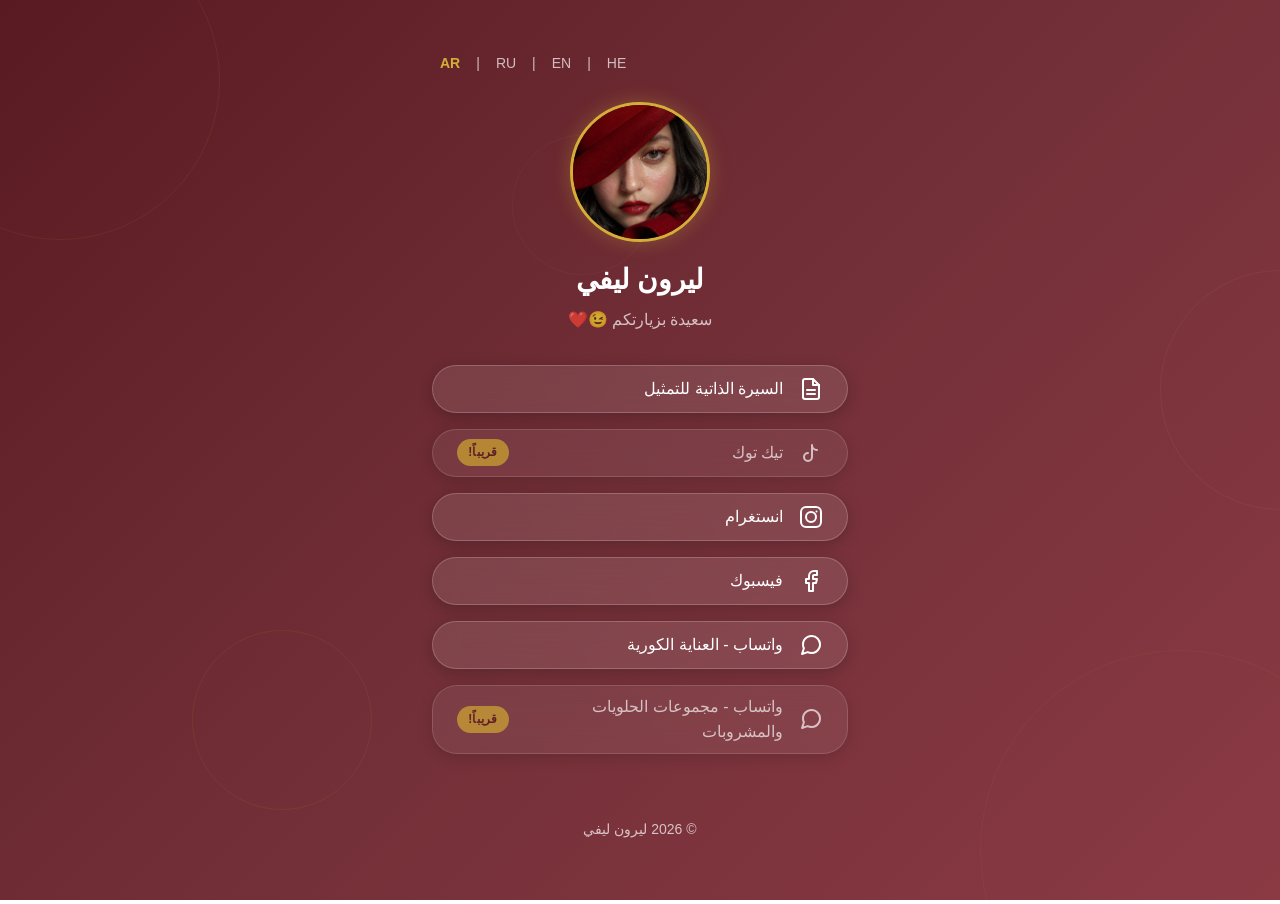
==== commit 2325f2a2: "photo and placement" ====
--- a/ar.html
+++ b/ar.html
@@ -18,6 +18,14 @@
 </head>
 <body>
 
+  <div class="bg-decor" aria-hidden="true">
+    <span class="bg-orb bg-orb--1"></span>
+    <span class="bg-orb bg-orb--2"></span>
+    <span class="bg-orb bg-orb--3"></span>
+    <span class="bg-orb bg-orb--4"></span>
+    <span class="bg-orb bg-orb--5"></span>
+  </div>
+
   <main class="container">
 
     <!-- Language Switcher -->
@@ -33,18 +41,18 @@
 
     <!-- Profile -->
     <section class="profile">
-      <div class="profile-circle" aria-hidden="true">
-        <span class="initials">LL</span>
+      <div class="profile-circle">
+        <img class="profile-image" src="photos/profile-main.jpg" alt="ليرون ليفي" width="120" height="120">
       </div>
       <h1 class="profile-name">ليرون ليفي</h1>
-      <p class="profile-bio">مستشارة جمال وعافية</p>
+      <p class="profile-bio">سعيدة بزيارتكم 😉❤️</p>
     </section>
 
     <!-- Link Buttons -->
     <div class="links">
 
-      <!-- Resume -->
-      <a href="resume.html" class="link-btn" aria-label="عرض السيرة الذاتية">
+      <!-- 1. Acting Resume -->
+      <a href="resume.html" class="link-btn" aria-label="عرض السيرة الذاتية للتمثيل">
         <span class="icon" aria-hidden="true">
           <svg xmlns="http://www.w3.org/2000/svg" width="24" height="24" viewBox="0 0 24 24" fill="none" stroke="currentColor" stroke-width="2" stroke-linecap="round" stroke-linejoin="round">
             <path d="M14 2H6a2 2 0 0 0-2 2v16a2 2 0 0 0 2 2h12a2 2 0 0 0 2-2V8z"/>
@@ -53,11 +61,22 @@
             <line x1="16" y1="17" x2="8" y2="17"/>
           </svg>
         </span>
-        <span class="label">السيرة الذاتية</span>
+        <span class="label">السيرة الذاتية للتمثيل</span>
       </a>
 
-      <!-- Instagram -->
-      <a href="#" class="link-btn link-btn--soon" aria-label="زيارة حساب انستغرام" aria-disabled="true">
+      <!-- 2. TikTok (Coming Soon) -->
+      <div class="link-btn link-btn--soon">
+        <span class="icon" aria-hidden="true">
+          <svg xmlns="http://www.w3.org/2000/svg" width="24" height="24" viewBox="0 0 24 24" fill="none" stroke="currentColor" stroke-width="2" stroke-linecap="round" stroke-linejoin="round">
+            <path d="M9 12a4 4 0 1 0 4 4V4a5 5 0 0 0 5 5"/>
+          </svg>
+        </span>
+        <span class="label">تيك توك</span>
+        <span class="soon-badge">قريباً!</span>
+      </div>
+
+      <!-- 3. Instagram -->
+      <a href="https://www.instagram.com/liron.levi.369?igsh=MTNvN3FhbHY1dnd5ZQ==" target="_blank" rel="noopener noreferrer" class="link-btn" aria-label="زيارة حساب انستغرام">
         <span class="icon" aria-hidden="true">
           <svg xmlns="http://www.w3.org/2000/svg" width="24" height="24" viewBox="0 0 24 24" fill="none" stroke="currentColor" stroke-width="2" stroke-linecap="round" stroke-linejoin="round">
             <rect x="2" y="2" width="20" height="20" rx="5" ry="5"/>
@@ -66,50 +85,38 @@
           </svg>
         </span>
         <span class="label">انستغرام</span>
-        <span class="soon-badge">قريباً!</span>
       </a>
 
-      <!-- TikTok -->
-      <a href="#" class="link-btn link-btn--soon" aria-label="زيارة حساب تيك توك" aria-disabled="true">
-        <span class="icon" aria-hidden="true">
-          <svg xmlns="http://www.w3.org/2000/svg" width="24" height="24" viewBox="0 0 24 24" fill="none" stroke="currentColor" stroke-width="2" stroke-linecap="round" stroke-linejoin="round">
-            <path d="M9 12a4 4 0 1 0 4 4V4a5 5 0 0 0 5 5"/>
-          </svg>
-        </span>
-        <span class="label">تيك توك</span>
-        <span class="soon-badge">قريباً!</span>
-      </a>
-
-      <!-- Facebook -->
-      <a href="#" class="link-btn link-btn--soon" aria-label="زيارة حساب فيسبوك" aria-disabled="true">
+      <!-- 4. Facebook -->
+      <a href="https://www.facebook.com/share/1E9WbmfY9u/" target="_blank" rel="noopener noreferrer" class="link-btn" aria-label="زيارة حساب فيسبوك">
         <span class="icon" aria-hidden="true">
           <svg xmlns="http://www.w3.org/2000/svg" width="24" height="24" viewBox="0 0 24 24" fill="none" stroke="currentColor" stroke-width="2" stroke-linecap="round" stroke-linejoin="round">
             <path d="M18 2h-3a5 5 0 0 0-5 5v3H7v4h3v8h4v-8h3l1-4h-4V7a1 1 0 0 1 1-1h3z"/>
           </svg>
         </span>
         <span class="label">فيسبوك</span>
-        <span class="soon-badge">قريباً!</span>
       </a>
 
-      <!-- WhatsApp - Products -->
-      <a href="https://wa.me/972526086035?text=%D9%85%D8%B1%D8%AD%D8%A8%D8%A7%20%D9%84%D9%8A%D8%B1%D9%88%D9%86%D8%8C%20%D8%A3%D8%B1%D9%8A%D8%AF%20%D9%85%D8%B9%D8%B1%D9%81%D8%A9%20%D8%A7%D9%84%D9%85%D8%B2%D9%8A%D8%AF%20%D8%B9%D9%86%20%D9%85%D9%86%D8%AA%D8%AC%D8%A7%D8%AA%D9%83!" class="link-btn" aria-label="ارسال رسالة واتساب عن المنتجات">
+      <!-- 5. WhatsApp - Korean Skincare -->
+      <a href="https://wa.me/972526086035?text=AR%20%7C%20%D7%94%D7%99%D7%99%20%D7%9C%D7%99%D7%A8%D7%95%D7%9F%2C%20%D7%A8%D7%A6%D7%99%D7%AA%D7%99%20%D7%9C%D7%A9%D7%9E%D7%95%D7%A2%20%D7%A2%D7%9C%20%D7%9E%D7%95%D7%A6%D7%A8%D7%99%20%D7%94%D7%98%D7%99%D7%A4%D7%95%D7%97%20%D7%94%D7%A7%D7%95%D7%A8%D7%99%D7%90%D7%A0%D7%99%20%D7%A9%D7%9C%D7%9A%21%20%D7%94%D7%92%D7%A2%D7%AA%D7%99%20%D7%9E%D7%94%D7%A7%D7%99%D7%A9%D7%95%D7%A8%20%D7%A9%D7%9C%20%D7%94%D7%93%D7%A3%20%D7%A0%D7%97%D7%99%D7%AA%D7%94%2C%20%D7%90%D7%A9%D7%9E%D7%97%20%D7%9C%D7%9E%D7%A2%D7%A0%D7%94." target="_blank" rel="noopener noreferrer" class="link-btn" aria-label="واتساب - العناية الكورية">
         <span class="icon" aria-hidden="true">
           <svg xmlns="http://www.w3.org/2000/svg" width="24" height="24" viewBox="0 0 24 24" fill="none" stroke="currentColor" stroke-width="2" stroke-linecap="round" stroke-linejoin="round">
             <path d="M21 11.5a8.38 8.38 0 0 1-.9 3.8 8.5 8.5 0 0 1-7.6 4.7 8.38 8.38 0 0 1-3.8-.9L3 21l1.9-5.7a8.38 8.38 0 0 1-.9-3.8 8.5 8.5 0 0 1 4.7-7.6 8.38 8.38 0 0 1 3.8-.9h.5a8.48 8.48 0 0 1 8 8v.5z"/>
           </svg>
         </span>
-        <span class="label">واتساب - منتجات</span>
+        <span class="label">واتساب - العناية الكورية</span>
       </a>
 
-      <!-- WhatsApp - Consultation -->
-      <a href="https://wa.me/972526086035?text=%D9%85%D8%B1%D8%AD%D8%A8%D8%A7%20%D9%84%D9%8A%D8%B1%D9%88%D9%86%D8%8C%20%D8%A3%D8%B1%D8%BA%D8%A8%20%D9%81%D9%8A%20%D8%A7%D8%B3%D8%AA%D8%B4%D8%A7%D8%B1%D8%A9%20%D8%B4%D8%AE%D8%B5%D9%8A%D8%A9" class="link-btn" aria-label="ارسال رسالة واتساب لاستشارة شخصية">
+      <!-- 6. WhatsApp - Dessert & Drink Sets (Coming Soon) -->
+      <div class="link-btn link-btn--soon">
         <span class="icon" aria-hidden="true">
           <svg xmlns="http://www.w3.org/2000/svg" width="24" height="24" viewBox="0 0 24 24" fill="none" stroke="currentColor" stroke-width="2" stroke-linecap="round" stroke-linejoin="round">
             <path d="M21 11.5a8.38 8.38 0 0 1-.9 3.8 8.5 8.5 0 0 1-7.6 4.7 8.38 8.38 0 0 1-3.8-.9L3 21l1.9-5.7a8.38 8.38 0 0 1-.9-3.8 8.5 8.5 0 0 1 4.7-7.6 8.38 8.38 0 0 1 3.8-.9h.5a8.48 8.48 0 0 1 8 8v.5z"/>
           </svg>
         </span>
-        <span class="label">واتساب - استشارة شخصية</span>
-      </a>
+        <span class="label">واتساب - مجموعات الحلويات والمشروبات</span>
+        <span class="soon-badge">قريباً!</span>
+      </div>
 
     </div>
 
--- a/style.css
+++ b/style.css
@@ -178,6 +178,19 @@
   font-weight: var(--font-weight-bold);
   color: var(--color-accent);
   letter-spacing: 0.05em;
+}
+
+/* === Profile photo === */
+.profile-image {
+  width: 100%;
+  height: 100%;
+  object-fit: cover;
+  object-position: center top;
+  border-radius: var(--radius-full);
+  display: block;
+}
+.profile-circle .initials {
+  display: none;
 }
 
 .profile-name {
@@ -917,3 +930,89 @@
     background: rgba(255, 255, 255, 0.2);
   }
 }
+
+/* === Animated background orbs (landing pages) === */
+.bg-decor {
+  position: fixed;
+  inset: 0;
+  pointer-events: none;
+  overflow: hidden;
+  z-index: 0;
+}
+
+.bg-orb {
+  position: absolute;
+  border-radius: 50%;
+  border: 1.5px solid rgba(212, 175, 55, 0.15);
+  opacity: 0.6;
+  will-change: transform;
+}
+
+.bg-orb--1 {
+  width: 320px;
+  height: 320px;
+  top: -80px;
+  left: -100px;
+  animation: drift1 28s ease-in-out infinite;
+}
+.bg-orb--2 {
+  width: 240px;
+  height: 240px;
+  top: 30%;
+  right: -120px;
+  border-color: rgba(255, 255, 255, 0.08);
+  animation: drift2 34s ease-in-out infinite;
+}
+.bg-orb--3 {
+  width: 180px;
+  height: 180px;
+  bottom: 10%;
+  left: 15%;
+  animation: drift3 22s ease-in-out infinite;
+}
+.bg-orb--4 {
+  width: 400px;
+  height: 400px;
+  bottom: -150px;
+  right: -100px;
+  border-color: rgba(212, 175, 55, 0.1);
+  animation: drift4 40s ease-in-out infinite;
+}
+.bg-orb--5 {
+  width: 140px;
+  height: 140px;
+  top: 15%;
+  left: 40%;
+  border-color: rgba(255, 255, 255, 0.06);
+  animation: drift5 26s ease-in-out infinite;
+}
+
+@keyframes drift1 {
+  0%, 100% { transform: translate(0, 0) rotate(0deg); }
+  50% { transform: translate(40px, 60px) rotate(180deg); }
+}
+@keyframes drift2 {
+  0%, 100% { transform: translate(0, 0) rotate(0deg); }
+  50% { transform: translate(-50px, 80px) rotate(-180deg); }
+}
+@keyframes drift3 {
+  0%, 100% { transform: translate(0, 0) rotate(0deg); }
+  50% { transform: translate(60px, -40px) rotate(180deg); }
+}
+@keyframes drift4 {
+  0%, 100% { transform: translate(0, 0) rotate(0deg); }
+  50% { transform: translate(-30px, -60px) rotate(180deg); }
+}
+@keyframes drift5 {
+  0%, 100% { transform: translate(0, 0) rotate(0deg); }
+  50% { transform: translate(50px, 40px) rotate(-180deg); }
+}
+
+.container {
+  position: relative;
+  z-index: 1;
+}
+
+@media (prefers-reduced-motion: reduce) {
+  .bg-orb { animation: none !important; }
+}
